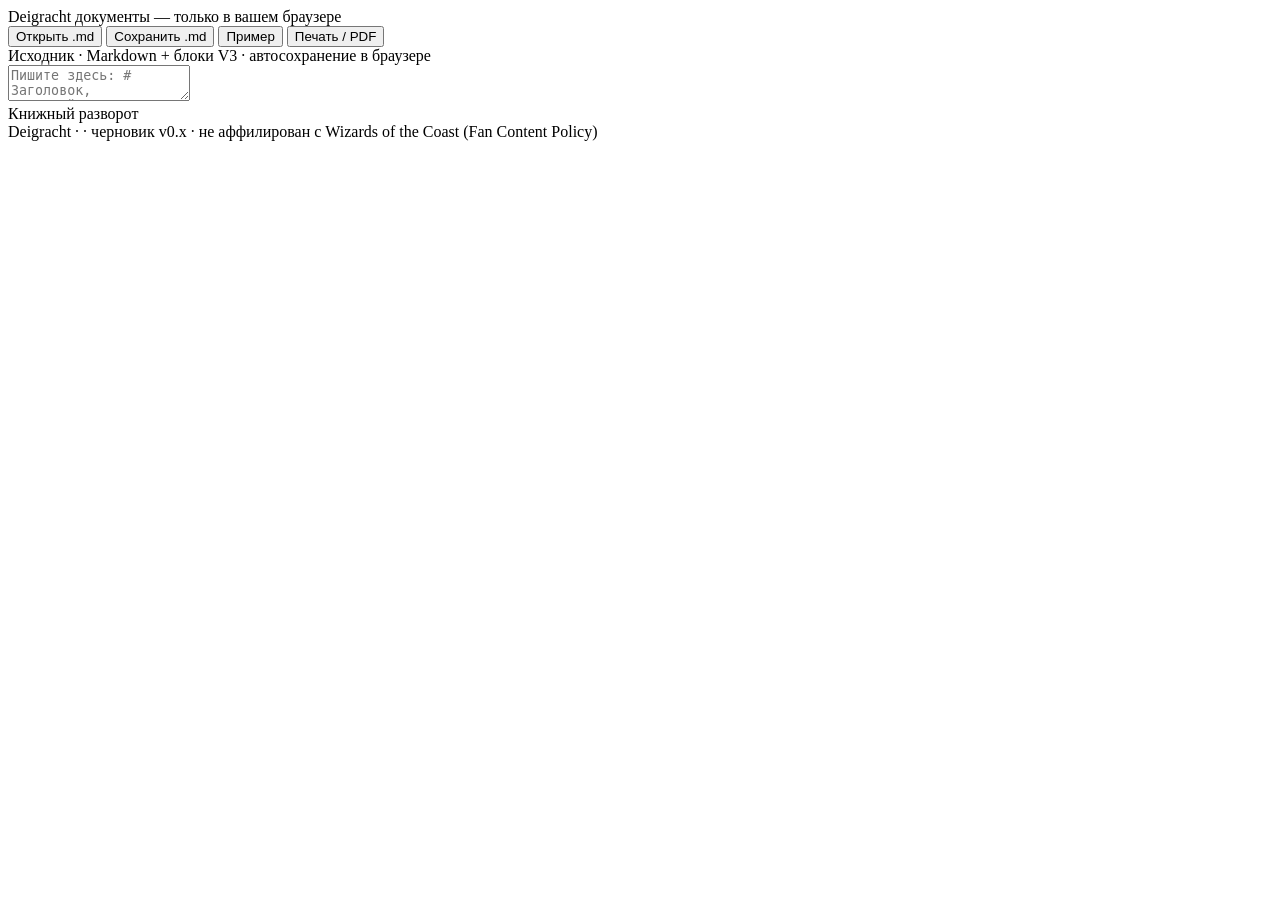
==== index.html @ 6fdfe64b "0.1.0-draft" ====
<!DOCTYPE html>
<html lang="ru">
<head>
  <meta charset="utf-8">
  <meta name="viewport" content="width=device-width, initial-scale=1">
  <!-- CSP (SECURITY §2): скрипты/шрифты/стили файлов — только 'self';
       'unsafe-inline' для style — инъекция @page-геометрии (pdf.js);
       img-src data: — для будущих base64-картинок (fp №12); внешние
       изображения документов появятся в v1.0.0 (fp №18, АН-04). -->
  <meta http-equiv="Content-Security-Policy"
        content="default-src 'self'; script-src 'self'; style-src 'self' 'unsafe-inline'; img-src 'self' data:; font-src 'self'; object-src 'none'; base-uri 'self'; form-action 'none'">
  <title>Deigracht — редактор документов для D&amp;D</title>
  <meta name="description" content="Бесплатный редактор хоумбрю-документов для D&D: Markdown — книжный разворот, экспорт в PDF. Черновик v0.x: документы хранятся только в вашем браузере.">
  <link rel="icon" type="image/svg+xml" href="assets/img/favicon.svg">
  <link rel="stylesheet" href="assets/css/fonts.css">
  <link rel="stylesheet" href="assets/css/tokens.css">
  <link rel="stylesheet" href="assets/css/editor.css">
  <link rel="stylesheet" href="assets/css/theme-book.css">
  <link rel="stylesheet" href="assets/css/print.css">
</head>
<body>

  <!-- тулбар -->
  <header class="toolbar ui">
    <span class="brand">
      <img class="brand-mark" src="assets/img/favicon.svg" alt="">Deigracht
    </span>
    <span class="chip" id="version" title="Версия — точка синхронизации (регламент §1.4)"></span>
    <span class="chip" title="Черновик: сервера нет, документы хранятся только в этом браузере (SECURITY.md)">документы — только в вашем браузере</span>
    <nav class="tools" aria-label="Действия с документом">
      <button class="btn" id="btn-open" type="button" title="Открыть файл .md/.txt (или перетащите файл в панель исходника)">Открыть .md</button>
      <button class="btn" id="btn-save" type="button" title="Скачать документ файлом .md (совместим с Homebrewery)">Сохранить .md</button>
      <button class="btn" id="btn-demo" type="button" title="Загрузить демонстрационный документ">Пример</button>
      <button class="btn btn--primary" id="btn-print" type="button" title="Настройки печати и сохранение в PDF (Ctrl+P)">Печать / PDF</button>
    </nav>
    <input type="file" id="file-open" accept=".md,.txt,.markdown,text/markdown,text/plain" hidden>
  </header>

  <!-- рабочая область: исходник | разворот -->
  <main class="workspace" id="workspace">
    <section class="pane pane-editor ui" id="pane-editor" aria-label="Исходник документа">
      <div class="pane-title">Исходник · Markdown + блоки V3 · автосохранение в браузере</div>
      <textarea id="src" spellcheck="false" aria-label="Исходный текст документа"
        placeholder="Пишите здесь: # Заголовок, **жирный**, *курсив*, таблицы, списки, \page — разрыв страницы…"></textarea>
    </section>
    <div class="divider ui" id="divider" role="separator" aria-orientation="vertical"
         title="Перетащите, чтобы изменить ширину панелей"></div>
    <section class="pane pane-preview" aria-label="Книжный разворот">
      <div class="pane-title">Книжный разворот <span id="format-label"></span></div>
      <div class="pages-scroll" id="pages-scroll">
        <div id="pages" data-format="letter"></div>
      </div>
    </section>
  </main>

  <!-- статус-бар -->
  <footer class="statusbar ui">
    <span class="stat" id="cnt-pages"></span>
    <span class="stat" id="cnt-words"></span>
    <span class="stat" id="cnt-chars"></span>
    <span id="warnings"></span>
    <span class="grow"></span>
    <span id="save-state"></span>
    <span class="hint-note">Deigracht · <span id="version2"></span> · черновик v0.x ·
      не аффилирован с Wizards of the Coast (Fan Content Policy)</span>
  </footer>

  <!-- модальное окно печати (требование владельца 07.10.2026:
       фоновый скролл заблокирован, пока окно открыто — pdf.js) -->
  <div class="modal ui" id="print-modal" hidden role="dialog" aria-modal="true" aria-labelledby="print-title">
    <div class="modal-box">
      <h2 id="print-title">Печать и PDF</h2>
      <label class="fmt-row">
        <input type="radio" name="page-format" value="letter" checked>
        <span class="fmt-label">Letter</span>
      </label>
      <label class="fmt-row">
        <input type="radio" name="page-format" value="a4">
        <span class="fmt-label">A4</span>
      </label>
      <p class="modal-hint">
        Одна страница разворота = одна страница PDF. В диалоге печати выберите
        принтер «Сохранить как PDF», поля — «Нет», масштаб — 100%.
        Дефолт — Letter: геометрия эталона (на A4 у Homebrewery оставались
        белые полосы внизу — ВЛ-07).
      </p>
      <div class="modal-actions">
        <button class="btn" id="print-cancel" type="button">Отмена</button>
        <button class="btn btn--primary" id="print-go" type="button">Печать…</button>
      </div>
    </div>
  </div>

  <!-- модули без сборки (ADR-001): порядок значим -->
  <script src="assets/js/config.js"></script>
  <script src="assets/js/util.js"></script>
  <script src="assets/js/parser.js"></script>
  <script src="assets/js/blocks.js"></script>
  <script src="assets/js/render.js"></script>
  <script src="assets/js/pages.js"></script>
  <script src="assets/js/storage.js"></script>
  <script src="assets/js/pdf.js"></script>
  <script src="assets/js/editor.js"></script>
</body>
</html>
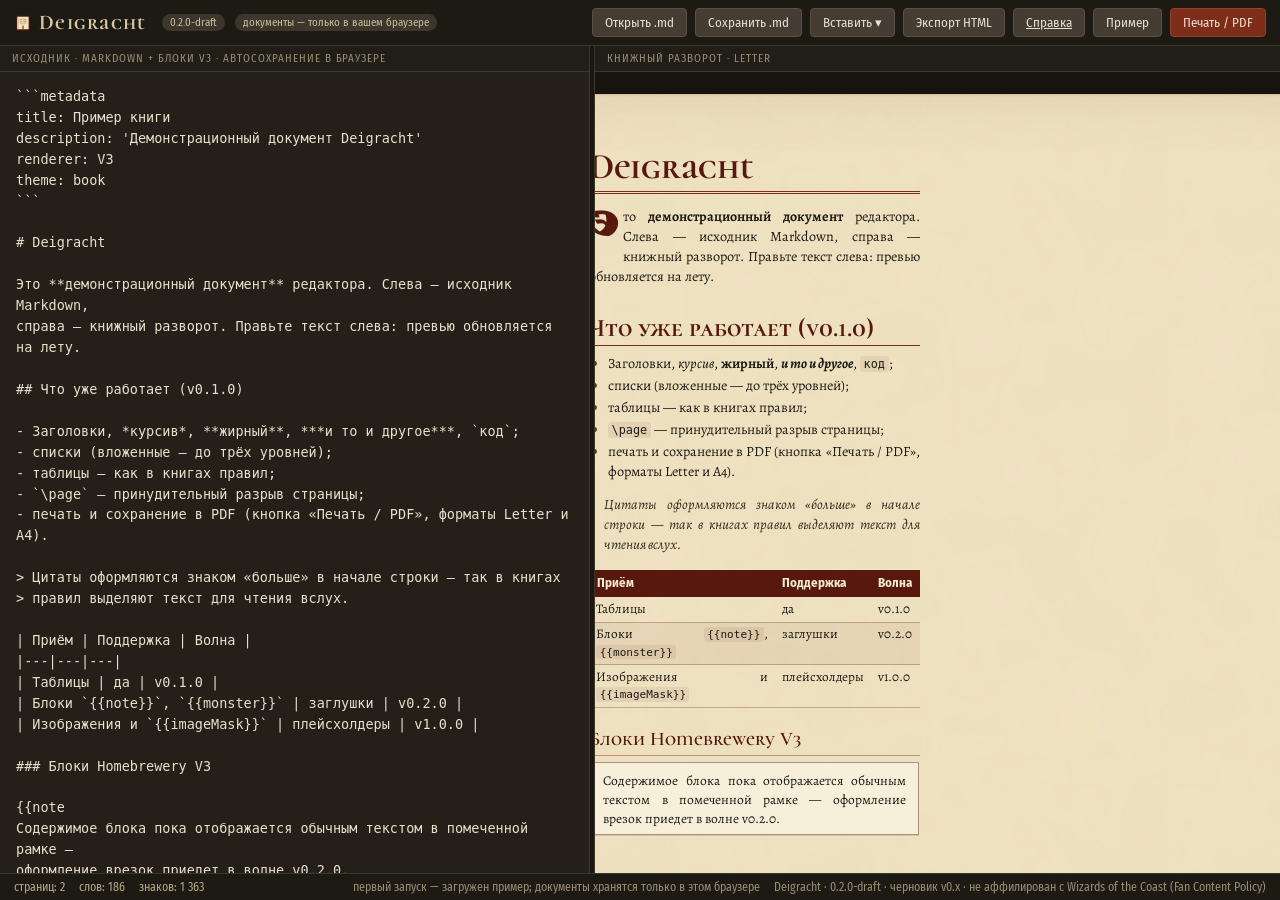
==== commit 0cdb1794: "0.3.0-draft" ====
--- a/index.html
+++ b/index.html
@@ -31,6 +31,12 @@
     <nav class="tools" aria-label="Действия с документом">
       <button class="btn" id="btn-open" type="button" title="Открыть файл .md/.txt (или перетащите файл в панель исходника)">Открыть .md</button>
       <button class="btn" id="btn-save" type="button" title="Скачать документ файлом .md (совместим с Homebrewery)">Сохранить .md</button>
+      <div class="menu-wrap">
+        <button class="btn" id="btn-snippets" type="button" aria-haspopup="true" aria-expanded="false" title="Вставить заготовку блока (fp №10)">Вставить ▾</button>
+        <div class="menu" id="snippets-menu" hidden role="menu"></div>
+      </div>
+      <button class="btn" id="btn-export" type="button" title="Самодостаточный .html со шрифтами: открывается без интернета (fp №7б)">Экспорт HTML</button>
+      <a class="btn" href="help.html" title="Живой справочник синтаксиса и юридическая памятка (fp №10)">Справка</a>
       <button class="btn" id="btn-demo" type="button" title="Загрузить демонстрационный документ">Пример</button>
       <button class="btn btn--primary" id="btn-print" type="button" title="Настройки печати и сохранение в PDF (Ctrl+P)">Печать / PDF</button>
     </nav>
@@ -101,6 +107,8 @@
   <script src="assets/js/pages.js"></script>
   <script src="assets/js/storage.js"></script>
   <script src="assets/js/pdf.js"></script>
+  <script src="assets/js/snippets.js"></script>
+  <script src="assets/js/export.js"></script>
   <script src="assets/js/editor.js"></script>
 </body>
 </html>
--- a/assets/css/fonts.css
+++ b/assets/css/fonts.css
@@ -0,0 +1,165 @@
+
+/* Deigracht — шрифты книги и интерфейса (АН-03, ADR-002 ред. 1.1).
+   Все шрифты — SIL Open Font License 1.1, тексты лицензий: assets/fonts/OFL-*.txt.
+   Файл сгенерирован из манифеста Google Fonts (manifest.json) — подмножества
+   cyrillic + latin, woff2, локально (принцип «ноль внешних CDN»). */
+@font-face {
+  font-family: 'Alegreya';
+  font-style: italic;
+  font-weight: 400;
+  font-display: swap;
+  src: url('../fonts/alegreya-400i-cyrillic.woff2') format('woff2');
+  unicode-range: U+0301, U+0400-045F, U+0490-0491, U+04B0-04B1, U+2116;
+}
+@font-face {
+  font-family: 'Alegreya';
+  font-style: italic;
+  font-weight: 400;
+  font-display: swap;
+  src: url('../fonts/alegreya-400i-latin.woff2') format('woff2');
+  unicode-range: U+0000-00FF, U+0131, U+0152-0153, U+02BB-02BC, U+02C6, U+02DA, U+02DC, U+0304, U+0308, U+0329, U+2000-206F, U+20AC, U+2122, U+2191, U+2193, U+2212, U+2215, U+FEFF, U+FFFD;
+}
+@font-face {
+  font-family: 'Alegreya';
+  font-style: italic;
+  font-weight: 700;
+  font-display: swap;
+  src: url('../fonts/alegreya-700i-cyrillic.woff2') format('woff2');
+  unicode-range: U+0301, U+0400-045F, U+0490-0491, U+04B0-04B1, U+2116;
+}
+@font-face {
+  font-family: 'Alegreya';
+  font-style: italic;
+  font-weight: 700;
+  font-display: swap;
+  src: url('../fonts/alegreya-700i-latin.woff2') format('woff2');
+  unicode-range: U+0000-00FF, U+0131, U+0152-0153, U+02BB-02BC, U+02C6, U+02DA, U+02DC, U+0304, U+0308, U+0329, U+2000-206F, U+20AC, U+2122, U+2191, U+2193, U+2212, U+2215, U+FEFF, U+FFFD;
+}
+@font-face {
+  font-family: 'Alegreya';
+  font-style: normal;
+  font-weight: 400;
+  font-display: swap;
+  src: url('../fonts/alegreya-400-cyrillic.woff2') format('woff2');
+  unicode-range: U+0301, U+0400-045F, U+0490-0491, U+04B0-04B1, U+2116;
+}
+@font-face {
+  font-family: 'Alegreya';
+  font-style: normal;
+  font-weight: 400;
+  font-display: swap;
+  src: url('../fonts/alegreya-400-latin.woff2') format('woff2');
+  unicode-range: U+0000-00FF, U+0131, U+0152-0153, U+02BB-02BC, U+02C6, U+02DA, U+02DC, U+0304, U+0308, U+0329, U+2000-206F, U+20AC, U+2122, U+2191, U+2193, U+2212, U+2215, U+FEFF, U+FFFD;
+}
+@font-face {
+  font-family: 'Alegreya';
+  font-style: normal;
+  font-weight: 700;
+  font-display: swap;
+  src: url('../fonts/alegreya-700-cyrillic.woff2') format('woff2');
+  unicode-range: U+0301, U+0400-045F, U+0490-0491, U+04B0-04B1, U+2116;
+}
+@font-face {
+  font-family: 'Alegreya';
+  font-style: normal;
+  font-weight: 700;
+  font-display: swap;
+  src: url('../fonts/alegreya-700-latin.woff2') format('woff2');
+  unicode-range: U+0000-00FF, U+0131, U+0152-0153, U+02BB-02BC, U+02C6, U+02DA, U+02DC, U+0304, U+0308, U+0329, U+2000-206F, U+20AC, U+2122, U+2191, U+2193, U+2212, U+2215, U+FEFF, U+FFFD;
+}
+@font-face {
+  font-family: 'Cormorant Unicase';
+  font-style: normal;
+  font-weight: 600;
+  font-display: swap;
+  src: url('../fonts/cormorantunicase-600-cyrillic.woff2') format('woff2');
+  unicode-range: U+0301, U+0400-045F, U+0490-0491, U+04B0-04B1, U+2116;
+}
+@font-face {
+  font-family: 'Cormorant Unicase';
+  font-style: normal;
+  font-weight: 600;
+  font-display: swap;
+  src: url('../fonts/cormorantunicase-600-latin.woff2') format('woff2');
+  unicode-range: U+0000-00FF, U+0131, U+0152-0153, U+02BB-02BC, U+02C6, U+02DA, U+02DC, U+0304, U+0308, U+0329, U+2000-206F, U+20AC, U+2122, U+2191, U+2193, U+2212, U+2215, U+FEFF, U+FFFD;
+}
+@font-face {
+  font-family: 'Cormorant Unicase';
+  font-style: normal;
+  font-weight: 700;
+  font-display: swap;
+  src: url('../fonts/cormorantunicase-700-cyrillic.woff2') format('woff2');
+  unicode-range: U+0301, U+0400-045F, U+0490-0491, U+04B0-04B1, U+2116;
+}
+@font-face {
+  font-family: 'Cormorant Unicase';
+  font-style: normal;
+  font-weight: 700;
+  font-display: swap;
+  src: url('../fonts/cormorantunicase-700-latin.woff2') format('woff2');
+  unicode-range: U+0000-00FF, U+0131, U+0152-0153, U+02BB-02BC, U+02C6, U+02DA, U+02DC, U+0304, U+0308, U+0329, U+2000-206F, U+20AC, U+2122, U+2191, U+2193, U+2212, U+2215, U+FEFF, U+FFFD;
+}
+@font-face {
+  font-family: 'Fira Sans Condensed';
+  font-style: italic;
+  font-weight: 400;
+  font-display: swap;
+  src: url('../fonts/firasanscondensed-400i-cyrillic.woff2') format('woff2');
+  unicode-range: U+0301, U+0400-045F, U+0490-0491, U+04B0-04B1, U+2116;
+}
+@font-face {
+  font-family: 'Fira Sans Condensed';
+  font-style: italic;
+  font-weight: 400;
+  font-display: swap;
+  src: url('../fonts/firasanscondensed-400i-latin.woff2') format('woff2');
+  unicode-range: U+0000-00FF, U+0131, U+0152-0153, U+02BB-02BC, U+02C6, U+02DA, U+02DC, U+0304, U+0308, U+0329, U+2000-206F, U+20AC, U+2122, U+2191, U+2193, U+2212, U+2215, U+FEFF, U+FFFD;
+}
+@font-face {
+  font-family: 'Fira Sans Condensed';
+  font-style: normal;
+  font-weight: 400;
+  font-display: swap;
+  src: url('../fonts/firasanscondensed-400-cyrillic.woff2') format('woff2');
+  unicode-range: U+0301, U+0400-045F, U+0490-0491, U+04B0-04B1, U+2116;
+}
+@font-face {
+  font-family: 'Fira Sans Condensed';
+  font-style: normal;
+  font-weight: 400;
+  font-display: swap;
+  src: url('../fonts/firasanscondensed-400-latin.woff2') format('woff2');
+  unicode-range: U+0000-00FF, U+0131, U+0152-0153, U+02BB-02BC, U+02C6, U+02DA, U+02DC, U+0304, U+0308, U+0329, U+2000-206F, U+20AC, U+2122, U+2191, U+2193, U+2212, U+2215, U+FEFF, U+FFFD;
+}
+@font-face {
+  font-family: 'Fira Sans Condensed';
+  font-style: normal;
+  font-weight: 700;
+  font-display: swap;
+  src: url('../fonts/firasanscondensed-700-cyrillic.woff2') format('woff2');
+  unicode-range: U+0301, U+0400-045F, U+0490-0491, U+04B0-04B1, U+2116;
+}
+@font-face {
+  font-family: 'Fira Sans Condensed';
+  font-style: normal;
+  font-weight: 700;
+  font-display: swap;
+  src: url('../fonts/firasanscondensed-700-latin.woff2') format('woff2');
+  unicode-range: U+0000-00FF, U+0131, U+0152-0153, U+02BB-02BC, U+02C6, U+02DA, U+02DC, U+0304, U+0308, U+0329, U+2000-206F, U+20AC, U+2122, U+2191, U+2193, U+2212, U+2215, U+FEFF, U+FFFD;
+}
+@font-face {
+  font-family: 'Ruslan Display';
+  font-style: normal;
+  font-weight: 400;
+  font-display: swap;
+  src: url('../fonts/ruslandisplay-400-cyrillic.woff2') format('woff2');
+  unicode-range: U+0301, U+0400-045F, U+0490-0491, U+04B0-04B1, U+2116;
+}
+@font-face {
+  font-family: 'Ruslan Display';
+  font-style: normal;
+  font-weight: 400;
+  font-display: swap;
+  src: url('../fonts/ruslandisplay-400-latin.woff2') format('woff2');
+  unicode-range: U+0000-00FF, U+0131, U+0152-0153, U+02BB-02BC, U+02C6, U+02DA, U+02DC, U+0304, U+0308, U+0329, U+2000-206F, U+20AC, U+2122, U+2191, U+2193, U+2212, U+2215, U+FEFF, U+FFFD;
+}
--- a/assets/css/tokens.css
+++ b/assets/css/tokens.css
@@ -0,0 +1,70 @@
+
+/* Deigracht — дизайн-токены (tokens.css), волна v0.1.0.
+   Тема книги = набор токенов (задел fp №8 «конструктор тем»).
+   Шрифты — assets/css/fonts.css (OFL, кириллица, локально — ADR-002). */
+
+:root {
+  /* ---------- книга (тема «пергамент», 5ePHB-стиль) ---------- */
+  --book-parchment: #f1e4c3;
+  --book-parchment-edge: #e4d3a6;
+  --book-ink: #1d1a15;
+  --book-heading: #58180d;        /* красно-коричневый заголовков */
+  --book-accent: #7e2d1b;         /* линейки, рамки, акценты */
+  --book-table-head: #58180d;
+  --book-table-head-ink: #f5ead0;
+  --book-table-stripe: rgba(88, 24, 13, 0.06);
+  --book-table-line: rgba(88, 24, 13, 0.28);
+  --book-quote-line: #7e2d1b;
+  --book-quote-ink: #3a2f22;
+  --book-link: #6a2416;
+  --book-code-bg: rgba(88, 24, 13, 0.07);
+
+  /* семейства (ADR-002 ред. 1.1: готический/старопечатный склад, OFL) */
+  --font-book: 'Alegreya', Georgia, serif;            /* текст книги */
+  --font-heading: 'Cormorant Unicase', 'Alegreya', serif; /* заголовки-капители */
+  --font-stat: 'Fira Sans Condensed', 'PT Sans Narrow', sans-serif; /* статблоки/UI книги */
+  --font-dropcap: 'Ruslan Display', 'Cormorant Unicase', serif;     /* буквицы */
+
+  /* геометрия страницы (ADR-003 ред. 1.1: Letter/A4, дефолт Letter — ВЛ-07) */
+  --page-letter-w: 8.5in;
+  --page-letter-h: 11in;
+  --page-a4-w: 210mm;
+  --page-a4-h: 297mm;
+  --page-pad-top: 0.55in;
+  --page-pad-x: 0.62in;
+  --page-pad-bottom: 0.78in;
+  --col-gap: 0.36in;
+  --book-font-size: 10.6pt;
+  --book-line-height: 1.42;
+
+  /* ---------- интерфейс редактора (тёмный, нейтральный) ---------- */
+  --ui-bg: #262219;
+  --ui-bg-deep: #1d1a14;
+  --ui-panel: #2b2620;
+  --ui-editor-bg: #241f19;
+  --ui-border: #3d362c;
+  --ui-text: #e8e0cc;
+  --ui-muted: #9a8d74;
+  --ui-accent: #7e2d1b;
+  --ui-accent-hi: #96402c;
+  --ui-ok: #8aa37a;
+  --ui-warn: #d9a05b;
+  --ui-error: #c96a5a;
+  --ui-font: 'Fira Sans Condensed', 'PT Sans Narrow', sans-serif;
+  --ui-mono: ui-monospace, 'JetBrains Mono', 'Cascadia Mono', Consolas, monospace;
+}
+
+/* Базовые сбросы */
+* { box-sizing: border-box; }
+html, body { height: 100%; margin: 0; }
+body {
+  font-family: var(--ui-font);
+  background: var(--ui-bg);
+  color: var(--ui-text);
+}
+
+/* Блокировка фонового скролла при открытом модальном окне
+   (требование владельца 07.10.2026 к модалке печати — fp №4) */
+html.modal-lock, html.modal-lock body { overflow: hidden !important; }
+
+[hidden] { display: none !important; }
--- a/assets/css/editor.css
+++ b/assets/css/editor.css
@@ -0,0 +1,203 @@
+
+/* Deigracht — интерфейс редактора (editor.css), волна v0.1.0 (fp №1).
+   Тёмный нейтральный UI: тулбар, две панели, граница-drag, статус-бар,
+   модальное окно печати. Мобильная адаптация — fp №15 (v1.0.0); здесь —
+   минимальная раскладка для узких окон. */
+
+body {
+  display: flex;
+  flex-direction: column;
+  overflow: hidden; /* скроллятся только панели */
+}
+
+/* ---------- тулбар ---------- */
+.toolbar {
+  display: flex;
+  align-items: center;
+  gap: 10px;
+  padding: 8px 14px;
+  background: var(--ui-bg-deep);
+  border-bottom: 1px solid var(--ui-border);
+  flex: 0 0 auto;
+}
+.brand {
+  font-family: var(--font-heading);
+  font-weight: 700;
+  font-size: 21px;
+  letter-spacing: 0.06em;
+  color: #d8c9a3;
+  margin-right: 6px;
+  user-select: none;
+}
+.brand-mark {
+  display: inline-block;
+  width: 18px; height: 18px;
+  margin-right: 7px;
+  vertical-align: -3px;
+}
+.chip {
+  font-size: 11px;
+  background: var(--ui-border);
+  color: #cbbd99;
+  padding: 2px 8px;
+  border-radius: 10px;
+  white-space: nowrap;
+}
+.tools { display: flex; gap: 8px; margin-left: auto; flex-wrap: wrap; }
+
+.btn {
+  font-family: var(--ui-font);
+  font-size: 13px;
+  color: var(--ui-text);
+  background: #453d33;
+  border: 1px solid #5a4f42;
+  border-radius: 4px;
+  padding: 6px 12px;
+  cursor: pointer;
+  white-space: nowrap;
+}
+.btn:hover { background: #574c3f; }
+.btn:focus-visible { outline: 2px solid var(--ui-warn); outline-offset: 1px; }
+.btn--primary {
+  background: var(--ui-accent);
+  border-color: var(--ui-accent-hi);
+}
+.btn--primary:hover { background: var(--ui-accent-hi); }
+
+/* ---------- рабочая область ---------- */
+.workspace {
+  flex: 1 1 auto;
+  display: flex;
+  min-height: 0;
+}
+.pane {
+  display: flex;
+  flex-direction: column;
+  min-width: 0;
+  min-height: 0;
+}
+.pane-editor { flex: 0 0 46%; }
+.pane-preview { flex: 1 1 auto; background: #171410; }
+
+.pane-title {
+  flex: 0 0 auto;
+  font-size: 11px;
+  text-transform: uppercase;
+  letter-spacing: 0.09em;
+  color: var(--ui-muted);
+  padding: 6px 12px;
+  background: #211d17;
+  border-bottom: 1px solid var(--ui-border);
+  user-select: none;
+}
+
+#src {
+  flex: 1 1 auto;
+  width: 100%;
+  resize: none;
+  border: 0;
+  padding: 14px 16px;
+  background: var(--ui-editor-bg);
+  color: #e8e0cc;
+  font-family: var(--ui-mono);
+  font-size: 13.5px;
+  line-height: 1.55;
+  tab-size: 2;
+  outline: none;
+}
+#src::placeholder { color: #6d6353; }
+#src:focus { box-shadow: inset 2px 0 0 var(--ui-accent); }
+
+.divider {
+  flex: 0 0 6px;
+  cursor: col-resize;
+  background: #1a1712;
+  border-left: 1px solid var(--ui-border);
+  border-right: 1px solid var(--ui-border);
+}
+.divider:hover, body.dragging .divider { background: var(--ui-accent); }
+body.dragging { cursor: col-resize; user-select: none; }
+
+.pages-scroll {
+  flex: 1 1 auto;
+  overflow: auto;
+  min-height: 0;
+}
+
+/* ---------- статус-бар ---------- */
+.statusbar {
+  flex: 0 0 auto;
+  display: flex;
+  align-items: center;
+  gap: 14px;
+  padding: 6px 14px;
+  background: var(--ui-bg-deep);
+  border-top: 1px solid var(--ui-border);
+  font-size: 12px;
+  color: var(--ui-muted);
+  white-space: nowrap;
+  overflow: hidden;
+}
+.statusbar .grow { flex: 1; }
+.statusbar .stat { color: #b6a886; }
+#save-state.saved { color: var(--ui-ok); }
+#save-state.error { color: var(--ui-error); }
+#warnings { color: var(--ui-warn); overflow: hidden; text-overflow: ellipsis; }
+.hint-note { overflow: hidden; text-overflow: ellipsis; }
+
+/* ---------- модальное окно печати ---------- */
+.modal {
+  position: fixed;
+  inset: 0;
+  background: rgba(10, 8, 5, 0.62);
+  display: flex;
+  align-items: center;
+  justify-content: center;
+  z-index: 50;
+}
+.modal-box {
+  width: min(440px, 92vw);
+  background: var(--ui-panel);
+  border: 1px solid #5a4f42;
+  border-radius: 8px;
+  padding: 22px 26px;
+  box-shadow: 0 12px 40px rgba(0, 0, 0, 0.5);
+}
+.modal-box h2 {
+  margin: 0 0 14px;
+  font-family: var(--font-heading);
+  font-weight: 700;
+  font-size: 22px;
+  color: #d8c9a3;
+}
+.fmt-row {
+  display: flex;
+  align-items: center;
+  gap: 8px;
+  padding: 7px 4px;
+  font-size: 14px;
+  cursor: pointer;
+}
+.fmt-row input { accent-color: var(--ui-accent); }
+.modal-hint {
+  margin: 12px 0 18px;
+  font-size: 12.5px;
+  line-height: 1.5;
+  color: var(--ui-muted);
+}
+.modal-actions {
+  display: flex;
+  justify-content: flex-end;
+  gap: 10px;
+}
+
+/* ---------- узкие окна (минимально до fp №15) ---------- */
+@media (max-width: 860px) {
+  body { overflow: auto; }
+  .workspace { flex-direction: column; }
+  .pane-editor { flex: 0 0 auto; height: 46vh; }
+  .pane-preview { flex: 0 0 auto; height: 70vh; }
+  .divider { display: none; }
+  .toolbar { flex-wrap: wrap; }
+  .tools { margin-left: 0; }
+}
--- a/assets/css/theme-book.css
+++ b/assets/css/theme-book.css
@@ -0,0 +1,416 @@
+
+/* Deigracht — тема книги «пергамент» (theme-book.css), волна v0.1.0 (fp №3).
+   Стиль — умеренная стилизация под книгу правил (ВЛ-11): пергамент
+   (собственная SVG-текстура, CC0), две колонки, красно-коричневые
+   заголовки-капители (Cormorant Unicase), текст — Alegreya, буквицы —
+   Ruslan Display. Ничего из оформления официальных книг WotC не копируется
+   (LICENSE ч.3 п.2). Геометрия — ADR-003 ред. 1.1 (Letter/A4). */
+
+/* ---------- страница ---------- */
+
+#pages {
+  display: flex;
+  flex-direction: column;
+  align-items: center;
+  gap: 22px;
+  padding: 22px 12px 34px;
+}
+
+#pages[data-format="letter"] .page { width: var(--page-letter-w); height: var(--page-letter-h); }
+#pages[data-format="a4"] .page { width: var(--page-a4-w); height: var(--page-a4-h); }
+
+.page {
+  position: relative;
+  flex: 0 0 auto;
+  padding: var(--page-pad-top) var(--page-pad-x) var(--page-pad-bottom);
+  background-color: var(--book-parchment);
+  background-image: url('../img/parchment.svg');
+  background-size: 640px 640px;
+  box-shadow: 0 2px 14px rgba(0, 0, 0, 0.38),
+    inset 0 0 60px rgba(120, 90, 40, 0.16),
+    inset 0 0 3px rgba(90, 66, 30, 0.35);
+  overflow: hidden;
+  color: var(--book-ink);
+}
+
+.page-body {
+  height: 100%;
+  column-count: 2;
+  column-gap: var(--col-gap);
+  column-fill: auto;
+  overflow: hidden; /* переполнение измеряется scrollWidth (pages.js) */
+  font-family: var(--font-book);
+  font-size: var(--book-font-size);
+  line-height: var(--book-line-height);
+  text-align: justify;
+  hyphens: auto;
+  -webkit-hyphens: auto; /* переносы работают при <html lang=ru> */
+}
+
+/* ---------- колонтитул ---------- */
+
+.page-foot {
+  position: absolute;
+  left: var(--page-pad-x);
+  right: var(--page-pad-x);
+  bottom: 0.32in;
+  display: flex;
+  justify-content: space-between;
+  align-items: baseline;
+  font-family: var(--font-heading);
+  font-weight: 600;
+  font-size: 9.5pt;
+  letter-spacing: 0.05em;
+  color: var(--book-accent);
+}
+.foot-title {
+  max-width: 70%;
+  overflow: hidden;
+  text-overflow: ellipsis;
+  white-space: nowrap;
+  opacity: 0.85;
+}
+.foot-num { font-size: 11pt; }
+
+.page--over { outline: 2px dashed #a33; outline-offset: -2px; }
+.page-over-flag {
+  position: absolute;
+  top: 0; left: 0; right: 0;
+  background: rgba(163, 51, 51, 0.92);
+  color: #ffe9e2;
+  font-family: var(--ui-font);
+  font-size: 11px;
+  text-align: center;
+  padding: 3px 8px;
+  z-index: 2;
+}
+
+/* ---------- заголовки ---------- */
+
+.page-body h1, .page-body h2, .page-body h3,
+.page-body h4, .page-body h5, .page-body h6 {
+  font-family: var(--font-heading);
+  color: var(--book-heading);
+  text-align: left;
+  hyphens: none;
+  break-after: avoid;
+  break-inside: avoid;
+}
+.page-body h1 {
+  font-size: 27pt;
+  font-weight: 700;
+  line-height: 1.12;
+  margin: 0 0 0.35em;
+  padding-bottom: 0.12em;
+  border-bottom: 3px double var(--book-accent);
+}
+.page-body h2 {
+  font-size: 19pt;
+  font-weight: 700;
+  line-height: 1.15;
+  margin: 1.05em 0 0.32em;
+  padding-bottom: 0.08em;
+  border-bottom: 1.5px solid var(--book-accent);
+}
+.page-body h1:first-child, .page-body h2:first-child { margin-top: 0; }
+.page-body h3 {
+  font-size: 14.5pt;
+  font-weight: 600;
+  margin: 0.95em 0 0.28em;
+  border-bottom: 1px solid rgba(126, 45, 27, 0.45);
+  padding-bottom: 0.05em;
+}
+.page-body h4 {
+  font-family: var(--font-stat);
+  font-size: 12pt;
+  font-weight: 700;
+  text-transform: none;
+  letter-spacing: 0.02em;
+  color: var(--book-heading);
+  margin: 0.9em 0 0.22em;
+}
+.page-body h5 {
+  font-size: 11.5pt;
+  font-style: italic;
+  font-family: var(--font-book);
+  font-weight: 700;
+  margin: 0.85em 0 0.2em;
+}
+.page-body h6 {
+  font-family: var(--font-stat);
+  font-size: 10.5pt;
+  font-weight: 700;
+  letter-spacing: 0.06em;
+  text-transform: uppercase;
+  color: var(--book-accent);
+  margin: 0.8em 0 0.2em;
+}
+
+/* ---------- буквица (первый абзац после H1) ---------- */
+
+.page-body h1 + p::first-letter {
+  font-family: var(--font-dropcap);
+  font-size: 3.3em;
+  line-height: 0.82;
+  float: left;
+  padding: 0.06em 0.09em 0 0;
+  color: var(--book-heading);
+}
+
+/* ---------- текст ---------- */
+
+.page-body p { margin: 0 0 0.62em; break-inside: auto; }
+.page-body strong { font-weight: 700; }
+.page-body em { font-style: italic; }
+.page-body a { color: var(--book-link); text-decoration: underline; text-decoration-style: dotted; }
+.page-body .badlink {
+  color: #8a3324;
+  text-decoration: line-through dotted;
+  cursor: help;
+}
+.page-body code {
+  font-family: var(--ui-mono);
+  font-size: 0.84em;
+  background: var(--book-code-bg);
+  padding: 0.08em 0.3em;
+  border-radius: 3px;
+}
+.page-body pre {
+  background: var(--book-code-bg);
+  border-left: 3px solid var(--book-accent);
+  padding: 0.5em 0.75em;
+  margin: 0.5em 0 0.7em;
+  font-size: 0.82em;
+  line-height: 1.45;
+  break-inside: avoid;
+  text-align: left;
+  hyphens: none;
+}
+.page-body pre code { background: none; padding: 0; }
+
+.page-body ul, .page-body ol {
+  margin: 0.2em 0 0.7em;
+  padding-left: 1.35em;
+}
+.page-body li { margin: 0.14em 0; }
+.page-body li::marker { color: var(--book-accent); }
+
+.page-body blockquote {
+  margin: 0.55em 0 0.75em;
+  padding: 0.15em 0 0.15em 0.85em;
+  border-left: 3px solid var(--book-quote-line);
+  color: var(--book-quote-ink);
+  font-style: italic;
+  break-inside: avoid;
+}
+.page-body blockquote p { margin-bottom: 0.2em; }
+
+/* ---------- линейки (___ / ---) ---------- */
+
+.page-body hr.rule {
+  border: none;
+  margin: 0.85em 8%;
+}
+.page-body hr.rule--double {
+  border-top: 3px double var(--book-accent);
+}
+.page-body hr.rule--single {
+  border-top: 1.5px solid var(--book-accent);
+  position: relative;
+}
+
+/* ---------- таблицы ---------- */
+
+.page-body .table-wrap {
+  margin: 0.45em 0 0.75em;
+  break-inside: avoid;
+}
+.page-body table.book-table {
+  width: 100%;
+  border-collapse: collapse;
+  font-size: 0.93em;
+  line-height: 1.32;
+  hyphens: none;
+}
+.book-table thead th {
+  background: var(--book-table-head);
+  color: var(--book-table-head-ink);
+  font-family: var(--font-stat);
+  font-weight: 700;
+  font-size: 0.98em;
+  text-align: left;
+  padding: 4px 7px;
+  border: 1px solid var(--book-table-head);
+}
+.book-table tbody td {
+  padding: 3.5px 7px;
+  border-bottom: 1px solid var(--book-table-line);
+  vertical-align: top;
+}
+.book-table tbody tr:nth-child(even) { background: var(--book-table-stripe); }
+
+/* ---------- заглушки V3-блоков (до v0.2.0) ---------- */
+
+.page-body .v3stub {
+  border: 1px dashed rgba(126, 45, 27, 0.55);
+  border-radius: 3px;
+  background: rgba(255, 252, 240, 0.42);
+  padding: 0.45em 0.7em 0.5em;
+  margin: 0.5em 0 0.7em;
+  text-align: left;
+}
+.v3stub-label {
+  font-family: var(--font-stat);
+  font-size: 8.6pt;
+  line-height: 1.5;
+  margin-bottom: 0.3em;
+  color: var(--book-quote-ink);
+  hyphens: none;
+}
+.v3stub-chip {
+  display: inline-block;
+  font-weight: 700;
+  background: var(--book-heading);
+  color: #f7efdb;
+  padding: 0.5px 7px;
+  border-radius: 8px;
+  font-size: 8.4pt;
+}
+.v3stub-note { opacity: 0.9; }
+.v3stub-inner > *:last-child { margin-bottom: 0; }
+
+/* ---------- плейсхолдеры изображений (до v1.0.0 — fp №18) ---------- */
+
+.page-body .img-ph {
+  border: 1.5px dashed rgba(126, 45, 27, 0.5);
+  border-radius: 3px;
+  background: rgba(255, 252, 240, 0.4);
+  color: var(--book-quote-ink);
+  font-family: var(--font-stat);
+  font-size: 8.8pt;
+  text-align: center;
+  padding: 0.7em 0.8em;
+  margin: 0.55em 0 0.75em;
+  break-inside: avoid;
+  hyphens: none;
+}
+.page-body .img-ph--inline {
+  display: inline-block;
+  padding: 0.1em 0.5em;
+  margin: 0 0.15em;
+  font-size: 0.82em;
+}
+.img-ph-mark { color: var(--book-accent); margin-right: 0.45em; font-weight: 700; }
+
+.pagebreak-inline {
+  display: inline-block;
+  font-family: var(--ui-mono);
+  font-size: 8.5pt;
+  color: var(--book-accent);
+  border: 1px dashed var(--book-accent);
+  border-radius: 3px;
+  padding: 0 5px;
+  margin: 0.2em 0;
+}
+
+/* ================= блоки V3 (волна v0.2.0, fp №2 ч.2) ================= */
+
+/* {{wide}} — во всю ширину разворота */
+.page-body .block-wide {
+  column-span: all;
+  -webkit-column-span: all;
+  margin: 0.4em 0 0.75em;
+}
+.block-wide > *:last-child { margin-bottom: 0; }
+
+/* {{note}} — врезка-рамка на пергаменте */
+.page-body .block-note {
+  border: 1px solid rgba(88, 24, 13, 0.45);
+  background: rgba(255, 252, 240, 0.55);
+  box-shadow: 0 1px 0 rgba(88, 24, 13, 0.15);
+  padding: 0.55em 0.9em 0.45em;
+  margin: 0.5em 0.1em 0.8em;
+  font-size: 0.95em;
+  break-inside: avoid;
+}
+.block-note > *:last-child { margin-bottom: 0; }
+
+/* {{descriptive}} — флавор-блок с линейками */
+.page-body .block-desc {
+  border-top: 2px solid var(--book-accent);
+  border-bottom: 2px solid var(--book-accent);
+  background: rgba(255, 252, 240, 0.35);
+  padding: 0.5em 0.5em 0.35em;
+  margin: 0.6em 0 0.9em;
+  font-style: italic;
+  color: var(--book-quote-ink);
+  break-inside: avoid;
+}
+.block-desc > *:last-child { margin-bottom: 0; }
+
+/* {{monster}} — статблок: плашка с двойными линейками */
+.page-body .block-monster {
+  background: rgba(255, 250, 232, 0.72);
+  border-top: 2px solid var(--book-accent);
+  border-bottom: 2px solid var(--book-accent);
+  padding: 0.45em 0.85em 0.55em;
+  margin: 0.5em 0 0.9em;
+  font-size: 0.95em;
+  text-align: left;
+}
+.block-monster h4 {
+  font-family: var(--font-heading);
+  font-weight: 700;
+  font-size: 13.5pt;
+  color: var(--book-heading);
+  margin: 0.15em 0 0.1em;
+  border: none;
+  letter-spacing: 0.01em;
+}
+.block-monster h5 {
+  font-family: var(--font-stat);
+  font-style: normal;
+  font-weight: 700;
+  font-size: 10pt;
+  text-transform: uppercase;
+  letter-spacing: 0.05em;
+  color: var(--book-accent);
+  margin: 0.3em 0 0.15em;
+}
+.block-monster hr.rule--double { margin: 0.3em 0 0.4em; }
+.block-monster p { margin: 0 0 0.45em; text-align: left; hyphens: none; }
+.block-monster ul { padding-left: 1.1em; margin: 0.2em 0 0.5em; }
+.block-monster .table-wrap { break-inside: avoid; }
+
+/* {{toc}} — оглавление с точечными лидерами */
+.page-body .block-toc { font-size: 0.95em; text-align: left; }
+.block-toc ul { list-style: none; padding-left: 0; margin: 0.2em 0; }
+.block-toc ul ul { padding-left: 1.25em; }
+.block-toc li { margin: 0.14em 0; }
+.block-toc .toc-row {
+  display: flex;
+  align-items: baseline;
+  gap: 0.4em;
+  color: var(--book-link);
+  text-decoration: none;
+}
+.block-toc .toc-row:hover .toc-title { text-decoration: underline; }
+.block-toc .toc-dots {
+  flex: 1 1 auto;
+  border-bottom: 1px dotted rgba(88, 24, 13, 0.55);
+  transform: translateY(-3px);
+  min-width: 1em;
+}
+.block-toc .toc-page {
+  font-family: var(--font-stat);
+  font-weight: 700;
+  color: var(--book-accent);
+}
+
+/* директивы и маркеры (невидимые) */
+.page-body .block-colcount, .page-body .block-pagenumber { display: none; }
+
+/* страницы с числом колонок по {{column-count:N}} */
+.page--cols-1 .page-body { column-count: 1; }
+.page--cols-3 .page-body { column-count: 3; }
+.page--cols-4 .page-body { column-count: 4; }
--- a/assets/css/print.css
+++ b/assets/css/print.css
@@ -0,0 +1,54 @@
+
+/* Deigracht — печать и PDF (print.css), волна v0.1.0 (fp №4).
+   Принципы: 1 экранная .page = 1 печатная страница; геометрию @page
+   задаёт pdf.js инъекцией стиля #page-style (формат A4/Letter — ADR-003
+   ред. 1.1, дефолт Letter); интерфейс редактора в печать не попадает.
+   Тест-матрица браузеров — техпаспорт §8 (Chrome/Edge/Firefox/Yandex). */
+
+@media print {
+  /* фон и рамки браузера не печатаем, пергамент — печатаем */
+  * {
+    -webkit-print-color-adjust: exact;
+    print-color-adjust: exact;
+  }
+
+  html.modal-lock, html.modal-lock body { overflow: visible !important; }
+
+  body {
+    display: block;
+    background: #fff;
+    overflow: visible;
+  }
+
+  /* интерфейс — скрыть (класс .ui носят тулбар, панель исходника,
+     divider, статус-бар, модалка) */
+  .ui { display: none !important; }
+
+  .workspace, .pane-preview, .pages-scroll {
+    display: block;
+    overflow: visible;
+    height: auto;
+    background: #fff;
+    padding: 0;
+  }
+
+  #pages {
+    display: block;
+    padding: 0;
+  }
+
+  .page {
+    box-shadow: none;
+    margin: 0;
+    break-after: page;
+    page-break-after: always;
+  }
+  .page:last-child {
+    break-after: auto;
+    page-break-after: auto;
+  }
+
+  /* служебная отметка переполнения — только для экрана */
+  .page--over { outline: none; }
+  .page-over-flag { display: none !important; }
+}
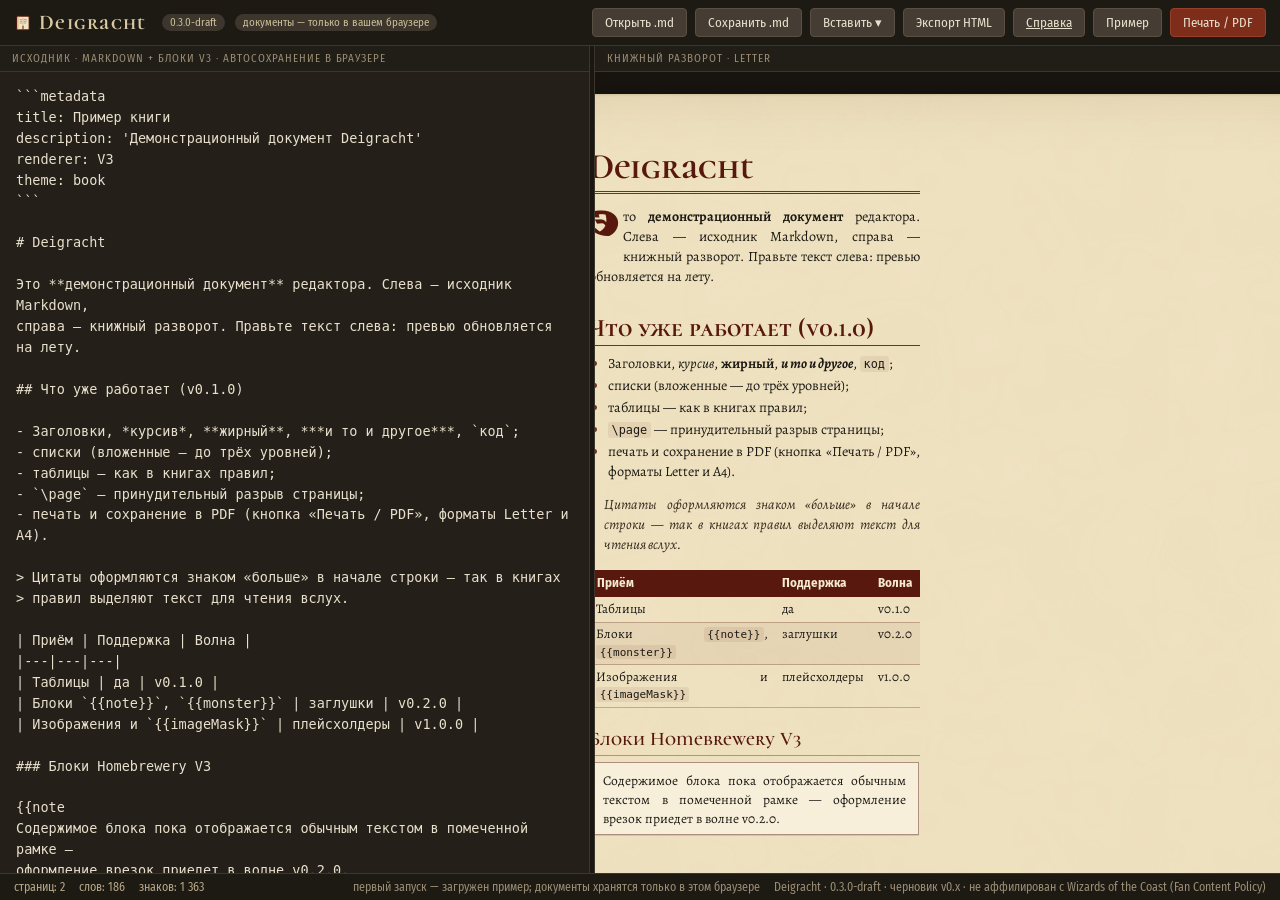
==== commit af90affa: "0.3.1-draft" ====
--- a/index.html
+++ b/index.html
@@ -10,7 +10,7 @@
        изображения документов появятся в v1.0.0 (fp №18, АН-04). -->
   <meta http-equiv="Content-Security-Policy"
         content="default-src 'self'; script-src 'self'; style-src 'self' 'unsafe-inline'; img-src 'self' data:; font-src 'self'; object-src 'none'; base-uri 'self'; form-action 'none'">
-  <title>Deigracht — редактор документов для D&amp;D</title>
+  <title>Дейгрихт (Deigracht) — редактор документов для D&amp;D</title>
   <meta name="description" content="Бесплатный редактор хоумбрю-документов для D&D: Markdown — книжный разворот, экспорт в PDF. Черновик v0.x: документы хранятся только в вашем браузере.">
   <link rel="icon" type="image/svg+xml" href="assets/img/favicon.svg">
   <link rel="stylesheet" href="assets/css/fonts.css">
--- a/assets/css/editor.css
+++ b/assets/css/editor.css
@@ -201,3 +201,57 @@
   .toolbar { flex-wrap: wrap; }
   .tools { margin-left: 0; }
 }
+
+/* ---------- меню сниппетов (fp №10, v0.3.0) ---------- */
+.menu-wrap { position: relative; }
+.menu {
+  position: absolute;
+  top: calc(100% + 6px);
+  right: 0;
+  background: var(--ui-panel);
+  border: 1px solid #5a4f42;
+  border-radius: 6px;
+  box-shadow: 0 10px 30px rgba(0, 0, 0, 0.5);
+  min-width: 240px;
+  z-index: 40;
+  padding: 6px;
+  max-height: 70vh;
+  overflow: auto;
+}
+.menu-item {
+  display: block;
+  width: 100%;
+  text-align: left;
+  background: none;
+  border: 0;
+  color: var(--ui-text);
+  font-family: var(--ui-font);
+  font-size: 13px;
+  padding: 7px 10px;
+  border-radius: 4px;
+  cursor: pointer;
+}
+.menu-item:hover, .menu-item:focus-visible { background: #453d33; outline: none; }
+
+/* ---------- страница справки (help.html, v0.3.0) ---------- */
+.brand-link { color: inherit; text-decoration: none; }
+.help-main { flex: 1 1 auto; min-height: 0; overflow: auto; display: block; }
+.help-legal {
+  max-width: 920px;
+  margin: 20px auto 8px;
+  padding: 0 18px;
+  color: #cbbd99;
+  font-size: 14px;
+  line-height: 1.55;
+}
+.help-legal h2 {
+  font-family: var(--font-heading);
+  color: #d8c9a3;
+  font-size: 21px;
+  margin: 0 0 10px;
+}
+.help-legal ul { padding-left: 1.25em; margin: 0; }
+.help-legal li { margin: 0.45em 0; }
+.help-book { min-height: 60vh; }
+.help-book .pane-title { position: sticky; top: 0; z-index: 5; }
+.help-book .pages-scroll { overflow: visible; }
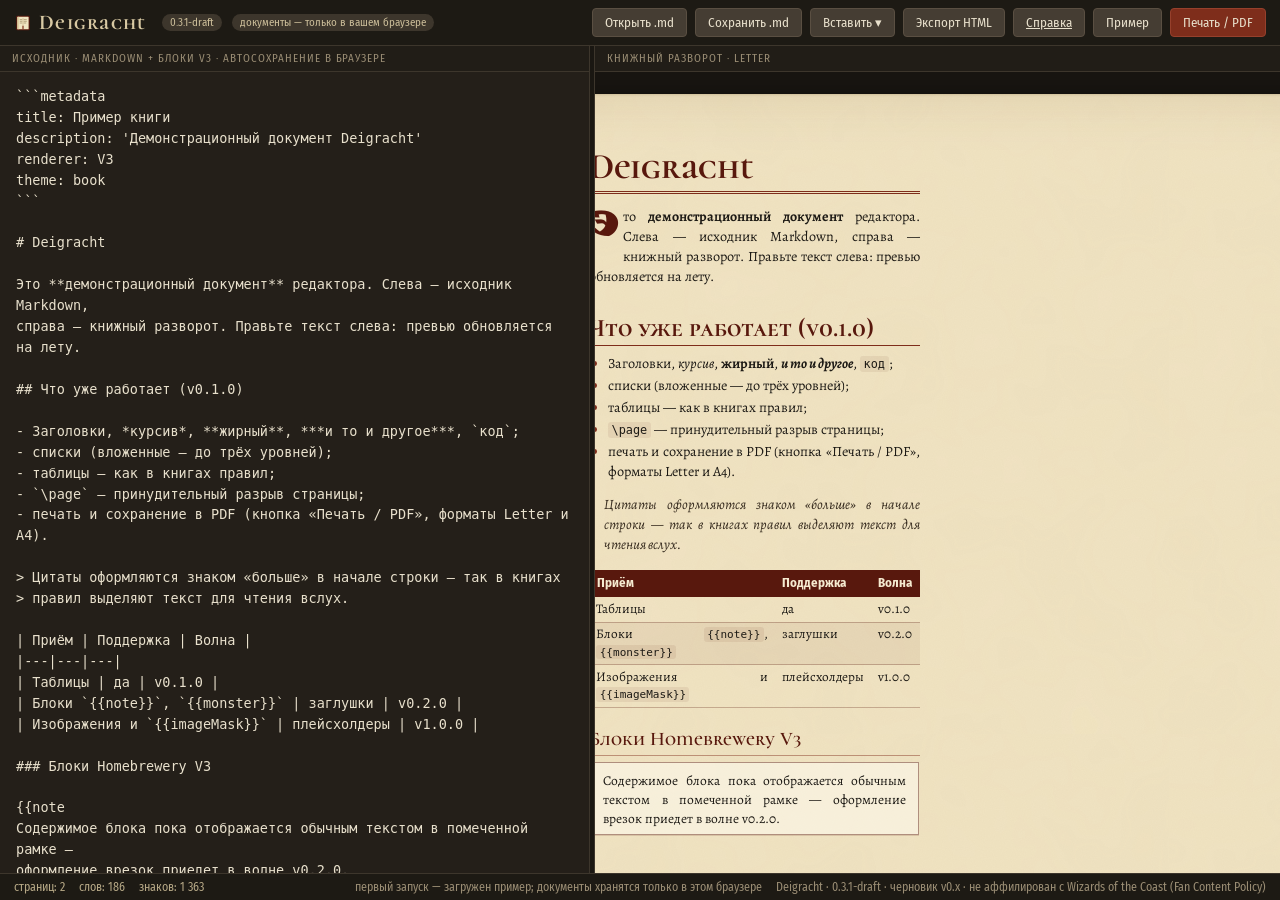
==== commit da417a1f: "0.4.0-draft" ====
--- a/index.html
+++ b/index.html
@@ -104,6 +104,7 @@
   <script src="assets/js/parser.js"></script>
   <script src="assets/js/blocks.js"></script>
   <script src="assets/js/render.js"></script>
+  <script src="assets/js/toc.js"></script>
   <script src="assets/js/pages.js"></script>
   <script src="assets/js/storage.js"></script>
   <script src="assets/js/pdf.js"></script>
--- a/assets/css/print.css
+++ b/assets/css/print.css
@@ -21,8 +21,10 @@
   }
 
   /* интерфейс — скрыть (класс .ui носят тулбар, панель исходника,
-     divider, статус-бар, модалка) */
-  .ui { display: none !important; }
+     divider, статус-бар, модалка); .pane-title скрываем отдельно:
+     в волну v0.1.x он попадал в печать и создавал пустую первую страницу
+     (записка приёмки З1, исправлено в v0.3.1) */
+  .ui, .pane-title { display: none !important; }
 
   .workspace, .pane-preview, .pages-scroll {
     display: block;
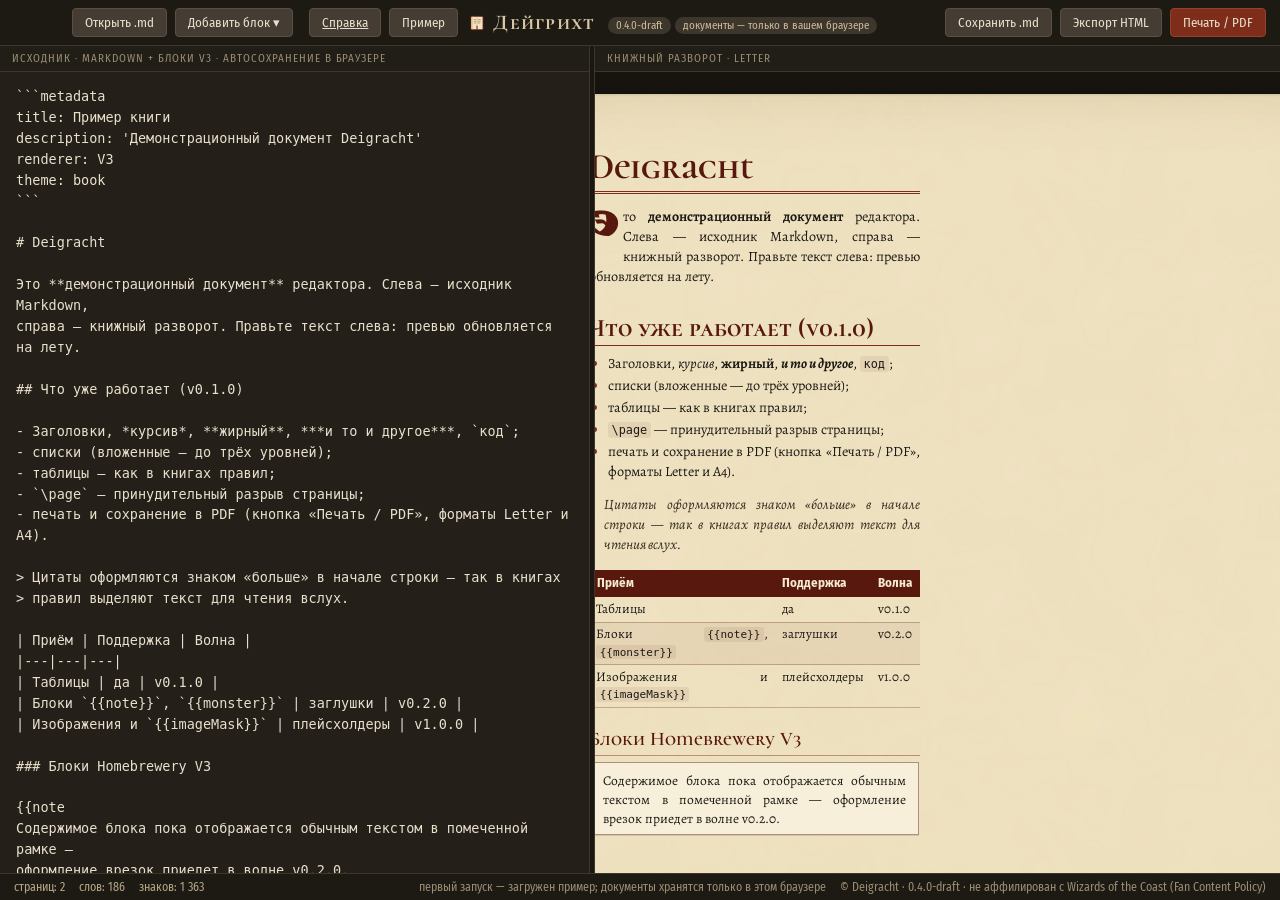
==== commit d1d14751: "v0.4.1-draft" ====
--- a/index.html
+++ b/index.html
@@ -1,3 +1,4 @@
+
 
 <!DOCTYPE html>
 <html lang="ru">
@@ -21,23 +22,30 @@
 </head>
 <body>
 
-  <!-- тулбар -->
+  <!-- тулбар (pr040-М1, вики-заметка 1 — схема workflow владельца:
+       подготовка и работа с документом — слева; бренд, версия и
+       предупреждение черновика — в центре; экспорт документа — справа) -->
   <header class="toolbar ui">
-    <span class="brand">
-      <img class="brand-mark" src="assets/img/favicon.svg" alt="">Deigracht
-    </span>
-    <span class="chip" id="version" title="Версия — точка синхронизации (регламент §1.4)"></span>
-    <span class="chip" title="Черновик: сервера нет, документы хранятся только в этом браузере (SECURITY.md)">документы — только в вашем браузере</span>
-    <nav class="tools" aria-label="Действия с документом">
+    <nav class="tools tools--left" aria-label="Подготовка и работа с документом">
       <button class="btn" id="btn-open" type="button" title="Открыть файл .md/.txt (или перетащите файл в панель исходника)">Открыть .md</button>
-      <button class="btn" id="btn-save" type="button" title="Скачать документ файлом .md (совместим с Homebrewery)">Сохранить .md</button>
       <div class="menu-wrap">
-        <button class="btn" id="btn-snippets" type="button" aria-haspopup="true" aria-expanded="false" title="Вставить заготовку блока (fp №10)">Вставить ▾</button>
+        <button class="btn" id="btn-snippets" type="button" aria-haspopup="true" aria-expanded="false" title="Добавить заготовку блока (fp №10)">Добавить блок ▾</button>
         <div class="menu" id="snippets-menu" hidden role="menu"></div>
       </div>
-      <button class="btn" id="btn-export" type="button" title="Самодостаточный .html со шрифтами: открывается без интернета (fp №7б)">Экспорт HTML</button>
+      <span class="tools-sep" aria-hidden="true"></span>
       <a class="btn" href="help.html" title="Живой справочник синтаксиса и юридическая памятка (fp №10)">Справка</a>
       <button class="btn" id="btn-demo" type="button" title="Загрузить демонстрационный документ">Пример</button>
+    </nav>
+    <div class="toolbar-center">
+      <span class="brand">
+        <img class="brand-mark" src="assets/img/favicon.svg" alt="">Дейгрихт
+      </span>
+      <span class="chip" id="version" title="Версия — точка синхронизации (регламент §1.4)"></span>
+      <span class="chip" title="Черновик: сервера нет, документы хранятся только в этом браузере (SECURITY.md)">документы — только в вашем браузере</span>
+    </div>
+    <nav class="tools tools--right" aria-label="Экспорт документа">
+      <button class="btn" id="btn-save" type="button" title="Скачать документ файлом .md (совместим с Homebrewery)">Сохранить .md</button>
+      <button class="btn" id="btn-export" type="button" title="Самодостаточный .html со шрифтами: открывается без интернета (fp №7б)">Экспорт HTML</button>
       <button class="btn btn--primary" id="btn-print" type="button" title="Настройки печати и сохранение в PDF (Ctrl+P)">Печать / PDF</button>
     </nav>
     <input type="file" id="file-open" accept=".md,.txt,.markdown,text/markdown,text/plain" hidden>
@@ -68,7 +76,7 @@
     <span id="warnings"></span>
     <span class="grow"></span>
     <span id="save-state"></span>
-    <span class="hint-note">Deigracht · <span id="version2"></span> · черновик v0.x ·
+    <span class="hint-note">© Deigracht · <span id="version2"></span> ·
       не аффилирован с Wizards of the Coast (Fan Content Policy)</span>
   </footer>
 
--- a/assets/css/theme-book.css
+++ b/assets/css/theme-book.css
@@ -401,6 +401,15 @@
   transform: translateY(-3px);
   min-width: 1em;
 }
+/* {{toc,auto}} — автооглавление (волна v0.4.0, fp №11): отступы уровней;
+   лидеры и номера — те же классы, что у ручного {{toc}} */
+.block-toc--auto li.toc-lvl-2 { padding-left: 1.25em; }
+.block-toc--auto li.toc-lvl-3 { padding-left: 2.5em; }
+.block-toc--auto li.toc-lvl-4 { padding-left: 3.75em; }
+.block-toc--auto li.toc-lvl-5,
+.block-toc--auto li.toc-lvl-6 { padding-left: 5em; }
+.block-toc--auto .toc-row[aria-disabled='true'] .toc-page { opacity: 0.55; }
+.block-toc--auto .toc-empty { font-style: italic; opacity: 0.75; }
 .block-toc .toc-page {
   font-family: var(--font-stat);
   font-weight: 700;
